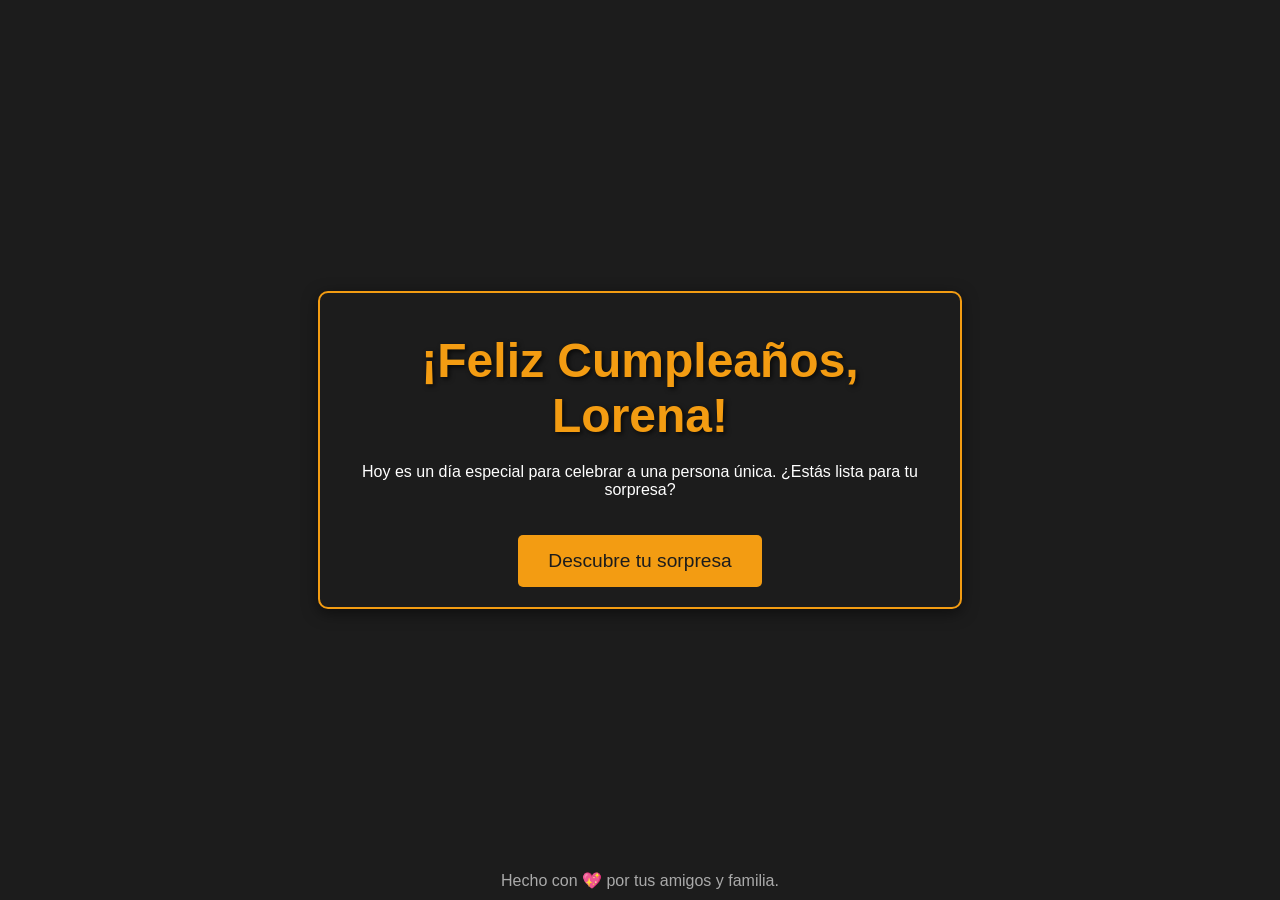
==== index.html @ 7abf1f30 "Update and rename Index.html to index.html" ====
<!DOCTYPE html>
<html lang="en">
<head>
    <meta charset="UTF-8">
    <meta name="viewport" content="width=device-width, initial-scale=1.0">
    <title>¡Feliz Cumpleaños, Lorena!</title>
    <style>
        body {
            margin: 0;
            padding: 0;
            font-family: 'Arial', sans-serif;
            background: #1c1c1c;
            color: #ffffff;
            display: flex;
            flex-direction: column;
            align-items: center;
            justify-content: center;
            height: 100vh;
            overflow: hidden;
        }

        h1 {
            font-size: 3rem;
            color: #f39c12;
            text-shadow: 2px 2px 5px rgba(0, 0, 0, 0.7);
            margin: 20px 0;
            animation: fadeIn 2s ease-in-out;
        }

        .container {
            text-align: center;
            max-width: 600px;
            padding: 20px;
            border: 2px solid #f39c12;
            border-radius: 10px;
            box-shadow: 0 4px 15px rgba(0, 0, 0, 0.5);
            animation: zoomIn 1.5s ease;
        }

        .button {
            margin-top: 20px;
            padding: 15px 30px;
            font-size: 1.2rem;
            background: #f39c12;
            color: #1c1c1c;
            border: none;
            border-radius: 5px;
            cursor: pointer;
            transition: all 0.3s ease;
        }

        .button:hover {
            background: #e67e22;
        }

        .hidden-content {
            display: none;
            margin-top: 20px;
            animation: fadeIn 2s ease-in-out;
        }

        .hidden-content h2 {
            font-size: 2rem;
            color: #f39c12;
        }

        .hidden-content p {
            font-size: 1.2rem;
            line-height: 1.6;
            color: #e0e0e0;
        }

        footer {
            position: absolute;
            bottom: 10px;
            text-align: center;
            font-size: 1rem;
            color: #aaa;
        }

        @keyframes fadeIn {
            from {
                opacity: 0;
            }
            to {
                opacity: 1;
            }
        }

        @keyframes zoomIn {
            from {
                transform: scale(0.8);
                opacity: 0;
            }
            to {
                transform: scale(1);
                opacity: 1;
            }
        }
    </style>
</head>
<body>
    <div class="container">
        <h1>¡Feliz Cumpleaños, Lorena!</h1>
        <p>Hoy es un día especial para celebrar a una persona única. ¿Estás lista para tu sorpresa?</p>
        <button class="button" onclick="showSurprise()">Descubre tu sorpresa</button>
        <div class="hidden-content" id="surprise">
            <h2>🎉 ¡Sorpresa! 🎉</h2>
            <p>Lorena, en este día tan especial queremos recordarte lo increíble que eres. Que este año esté lleno de éxitos, amor y momentos inolvidables. ¡Disfruta cada instante!</p>
            <p>Gracias por llenar nuestras vidas de luz y alegría. ¡Feliz cumpleaños!</p>
        </div>
    </div>

    <footer>
        Hecho con 💖 por tus amigos y familia.
    </footer>

    <script>
        function showSurprise() {
            const surprise = document.getElementById('surprise');
            surprise.style.display = 'block';
        }
    </script>
</body>
</html>
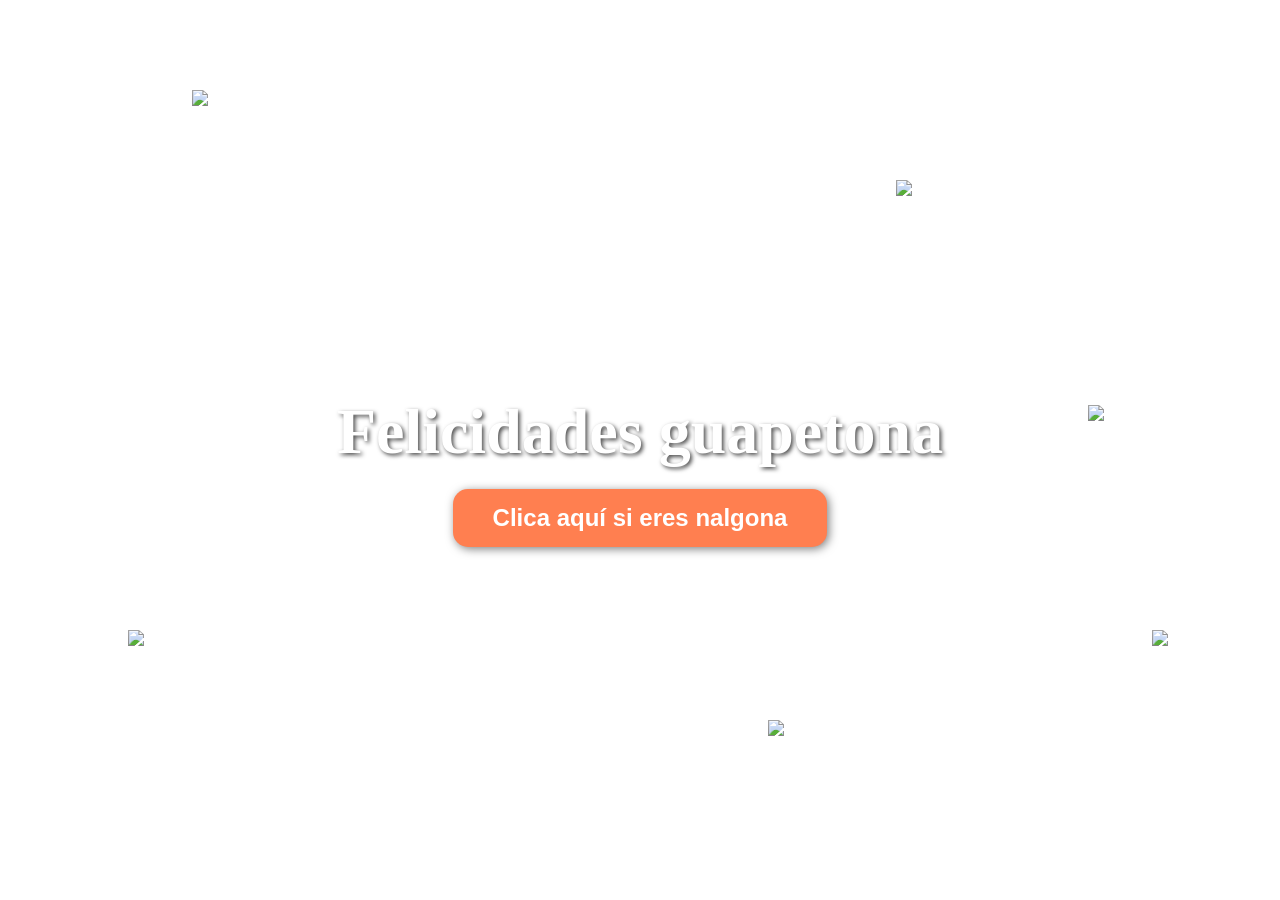
==== commit a30b7f42: "index.html" ====
--- a/index.html
+++ b/index.html
@@ -1,125 +1,231 @@
 <!DOCTYPE html>
-<html lang="en">
+<html lang="es">
 <head>
     <meta charset="UTF-8">
     <meta name="viewport" content="width=device-width, initial-scale=1.0">
-    <title>¡Feliz Cumpleaños, Lorena!</title>
+    <title>Felicidades Especiales</title>
     <style>
         body {
             margin: 0;
             padding: 0;
-            font-family: 'Arial', sans-serif;
-            background: #1c1c1c;
-            color: #ffffff;
+            background: url('https://png.pngtree.com/thumb_back/fw800/background/20230930/pngtree-sunset-at-thomaquio-image_13360020.jpg') no-repeat center center fixed;
+            background-size: cover;
+            font-family: 'Poppins', sans-serif;
+            color: white;
+            text-align: center;
+            position: relative;
+        }
+
+        .container {
             display: flex;
             flex-direction: column;
+            justify-content: center;
             align-items: center;
-            justify-content: center;
             height: 100vh;
-            overflow: hidden;
+            padding: 20px;
+            box-sizing: border-box;
+            position: relative;
+            z-index: 1;
         }
 
         h1 {
-            font-size: 3rem;
-            color: #f39c12;
-            text-shadow: 2px 2px 5px rgba(0, 0, 0, 0.7);
-            margin: 20px 0;
-            animation: fadeIn 2s ease-in-out;
-        }
-
-        .container {
-            text-align: center;
-            max-width: 600px;
-            padding: 20px;
-            border: 2px solid #f39c12;
-            border-radius: 10px;
-            box-shadow: 0 4px 15px rgba(0, 0, 0, 0.5);
-            animation: zoomIn 1.5s ease;
-        }
-
-        .button {
-            margin-top: 20px;
-            padding: 15px 30px;
-            font-size: 1.2rem;
-            background: #f39c12;
-            color: #1c1c1c;
+            font-family: 'Lora', serif;
+            font-size: 4rem;
+            font-weight: bold;
+            margin-bottom: 20px;
+            text-shadow: 2px 2px 4px rgba(0, 0, 0, 0.7);
+        }
+
+        button {
+            padding: 15px 40px;
+            font-size: 1.5rem;
+            font-weight: bold;
+            color: white;
+            background-color: #ff7f50;
             border: none;
-            border-radius: 5px;
+            border-radius: 15px;
             cursor: pointer;
+            box-shadow: 2px 2px 10px rgba(0, 0, 0, 0.5);
             transition: all 0.3s ease;
         }
 
-        .button:hover {
-            background: #e67e22;
-        }
-
-        .hidden-content {
+        button:hover {
+            background-color: #ff4500;
+            transform: scale(1.1);
+        }
+
+        .hidden {
             display: none;
             margin-top: 20px;
-            animation: fadeIn 2s ease-in-out;
-        }
-
-        .hidden-content h2 {
-            font-size: 2rem;
-            color: #f39c12;
-        }
-
-        .hidden-content p {
+            background: rgba(255, 255, 255, 0.9);
+            color: black;
+            padding: 30px;
+            border-radius: 15px;
+            box-shadow: 2px 2px 15px rgba(0, 0, 0, 0.4);
+            width: 90%;
+            max-width: 700px;
             font-size: 1.2rem;
             line-height: 1.6;
-            color: #e0e0e0;
-        }
-
-        footer {
+            text-align: left;
+        }
+
+        .hidden p {
+            margin: 0 0 15px;
+        }
+
+        .cats {
+            margin-top: 20px;
+            display: flex;
+            justify-content: center;
+            flex-wrap: wrap;
+        }
+
+        .cats img {
+            width: 200px;  /* Aumentado el tamaño de las imágenes dentro del div cats */
+            height: auto;
+            margin: 10px;
+            border-radius: 10px;
+            box-shadow: 2px 2px 10px rgba(0, 0, 0, 0.5);
+            transition: transform 0.3s ease;
+        }
+
+        .cats img:hover {
+            transform: scale(1.2);
+        }
+
+        /* Estilo para gatitos flotantes */
+        .floating-cat {
             position: absolute;
-            bottom: 10px;
-            text-align: center;
-            font-size: 1rem;
-            color: #aaa;
-        }
-
-        @keyframes fadeIn {
-            from {
-                opacity: 0;
+            z-index: 0;
+            width: 150px;  /* Reducido el tamaño del gatito 3 */
+            height: auto;
+            opacity: 1;  /* Eliminada la transparencia */
+            animation: float 10s infinite ease-in-out;
+        }
+        p {
+            font-family: 'Lora', serif;  /* Usar Lora para los párrafos, fuente elegante */
+            font-size: 1.2rem;  /* Tamaño del texto */
+            font-weight: 400;  /* Peso normal para un estilo más sutil */
+            line-height: 1.8;  /* Espaciado entre las líneas para mayor legibilidad */
+            margin: 0 0 15px 0;  /* Espaciado entre párrafos */
+            text-align: left;  /* Alineación a la izquierda */
+            max-width: 650px;  /* Limitar el ancho de los párrafos para que no se vean tan largos */
+            margin-left: auto;
+            margin-right: auto;
+            text-shadow: 1px 1px 2px rgba(0, 0, 0, 0.4);  /* Sombra sutil para resaltar el texto */
+        }
+
+    /* Para mejorar aún más el estilo de los párrafos al pasar el ratón */
+        p:hover {
+            color: #ff7f50;  /* Cambiar el color a naranja suave al pasar el ratón */
+            transition: color 0.3s ease;
+        }
+
+        /* Animación de movimiento flotante */
+        @keyframes float {
+            0% {
+                transform: translateY(0);
             }
-            to {
-                opacity: 1;
+            50% {
+                transform: translateY(30px);
             }
-        }
-
-        @keyframes zoomIn {
-            from {
-                transform: scale(0.8);
-                opacity: 0;
+            100% {
+                transform: translateY(0);
             }
-            to {
-                transform: scale(1);
-                opacity: 1;
-            }
-        }
+        }
+
+        .floating-cat:nth-child(1) {
+            top: 10%;
+            left: 15%;
+        }
+
+        .floating-cat:nth-child(2) {
+            top: 20%;  /* Subido un poco */
+            left: 70%;
+        }
+
+        .floating-cat:nth-child(3) {
+            top: 70%;  /* Reposicionado en una esquina */
+            left: 90%;  /* Más cerca de la esquina derecha */
+            width: 100px;  /* Reducido el tamaño */
+        }
+
+        .floating-cat:nth-child(4) {
+            top: 70%;
+            left: 10%;
+        }
+
+        .floating-cat:nth-child(5) {
+            top: 80%;
+            left: 60%;
+        }
+
+        /* Nueva imagen flotante a la derecha */
+        .floating-cat:nth-child(6) {
+            top: 45%;  /* Subido un poco */
+            left: 85%;  /* Nueva imagen flotante hacia la derecha */
+        }
+
+        /* Estilo de la imagen que aparecerá después del clic */
+        .message-image {
+            margin-top: 30px;
+            width: 250px;
+            border-radius: 15px;
+            box-shadow: 2px 2px 10px rgba(0, 0, 0, 0.5);
+        }
+
     </style>
 </head>
 <body>
+    <img src="https://encrypted-tbn0.gstatic.com/images?q=tbn:ANd9GcTwWx8VSW1b2nhRox4B-IE-PFbwlvKMLRu0Rw&s" class="floating-cat" alt="Gatito 1">
+    <img src="https://i.ytimg.com/vi/y2vQFi77HNA/sddefault.jpg" class="floating-cat" alt="Gatito 2">
+    <img src="https://encrypted-tbn0.gstatic.com/images?q=tbn:ANd9GcTrD-Cbj1tuQQirh9mB2X4egd3Ph850RJIi6A&s" class="floating-cat" alt="Gatito 3">
+    <img src="https://encrypted-tbn0.gstatic.com/images?q=tbn:ANd9GcRSjhWwIRbdREoqjlgVYFqUUyaPHQX1wOw3cA&s" class="floating-cat" alt="Gatito 4">
+    <img src="https://preview.redd.it/meme-de-gato-v0-krd7xsbs9dvc1.jpeg?auto=webp&s=87ba53c53f3727203c5fee4ac781815cfe95858a" class="floating-cat" alt="Gatito 5">
+    <img src="https://www.boredpanda.es/blog/wp-content/uploads/2024/03/GA-FB.png" class="floating-cat" alt="Gatito extra">
+
     <div class="container">
-        <h1>¡Feliz Cumpleaños, Lorena!</h1>
-        <p>Hoy es un día especial para celebrar a una persona única. ¿Estás lista para tu sorpresa?</p>
-        <button class="button" onclick="showSurprise()">Descubre tu sorpresa</button>
-        <div class="hidden-content" id="surprise">
-            <h2>🎉 ¡Sorpresa! 🎉</h2>
-            <p>Lorena, en este día tan especial queremos recordarte lo increíble que eres. Que este año esté lleno de éxitos, amor y momentos inolvidables. ¡Disfruta cada instante!</p>
-            <p>Gracias por llenar nuestras vidas de luz y alegría. ¡Feliz cumpleaños!</p>
+        <h1 id="greeting">Felicidades guapetona</h1>
+        <button id="revealMessage">Clica aquí si eres nalgona</button>
+        <div id="message" class="hidden">
+            <p>
+                Felicidades guapetona, que sigas cumpliendo más años porque te recuerdo que eres como el vino contra más maduro más bueno está ufufu.
+                Espero que estés bien y no tengas mucho estrés encima, aunque sé que lo tienes. Ya sabes, como te he dicho 9329329392 veces, 
+                que puedes contármelo y soltarme tus pensamientos, aunque no te atrevas aunque tambien entiendo que te da miedo contar las cosas.
+                Pero bueno, sigue cumpliendo más años y haciéndote más bonita y hermosa. No cambies tu forma de ser, que así eres increíble, aunque 
+                tengas tus fallas como que quieras más a los michis que a mí, digooo… ¿Cómo se borra esto? Bueno, ¡felices cumpleaños a ti! Y si 
+                tienes algún familiar que cumple reciente… eso ya no me acuerdo, no te voy a mentir.💖💖
+            </p>
+            <div class="cats">
+                <img src="[data-uri]" alt="coche1" class="message-image">
+                <img src="https://encrypted-tbn0.gstatic.com/images?q=tbn:ANd9GcSyOoXobIlMUsPI-h0_Im69RVlxAel_JS_PRw&s" alt="coche2" class="message-image">
+                <img src="[data-uri]" alt="coche3" class="message-image">
+            </div>
         </div>
     </div>
 
-    <footer>
-        Hecho con 💖 por tus amigos y familia.
-    </footer>
-
     <script>
-        function showSurprise() {
-            const surprise = document.getElementById('surprise');
-            surprise.style.display = 'block';
-        }
+        const button = document.getElementById('revealMessage');
+        const message = document.getElementById('message');
+        const greeting = document.getElementById('greeting');
+        const body = document.body;
+        const floatingCats = document.querySelectorAll('.floating-cat');
+
+        button.addEventListener('click', () => {
+            // Cambiar el fondo a un degradado de negro a azul fuerte
+            body.style.background = "linear-gradient(to bottom, #000000, #00008B)";  // Degradado de negro a azul fuerte
+            body.style.backgroundSize = 'cover';
+
+            // Ocultar las fotos de los gatos flotantes
+            floatingCats.forEach(cat => cat.style.display = 'none');
+
+            // Ocultar el botón y el saludo
+            greeting.style.display = 'none';
+            button.style.display = 'none';
+
+            // Mostrar el mensaje
+            message.classList.remove('hidden');
+        });
     </script>
 </body>
 </html>
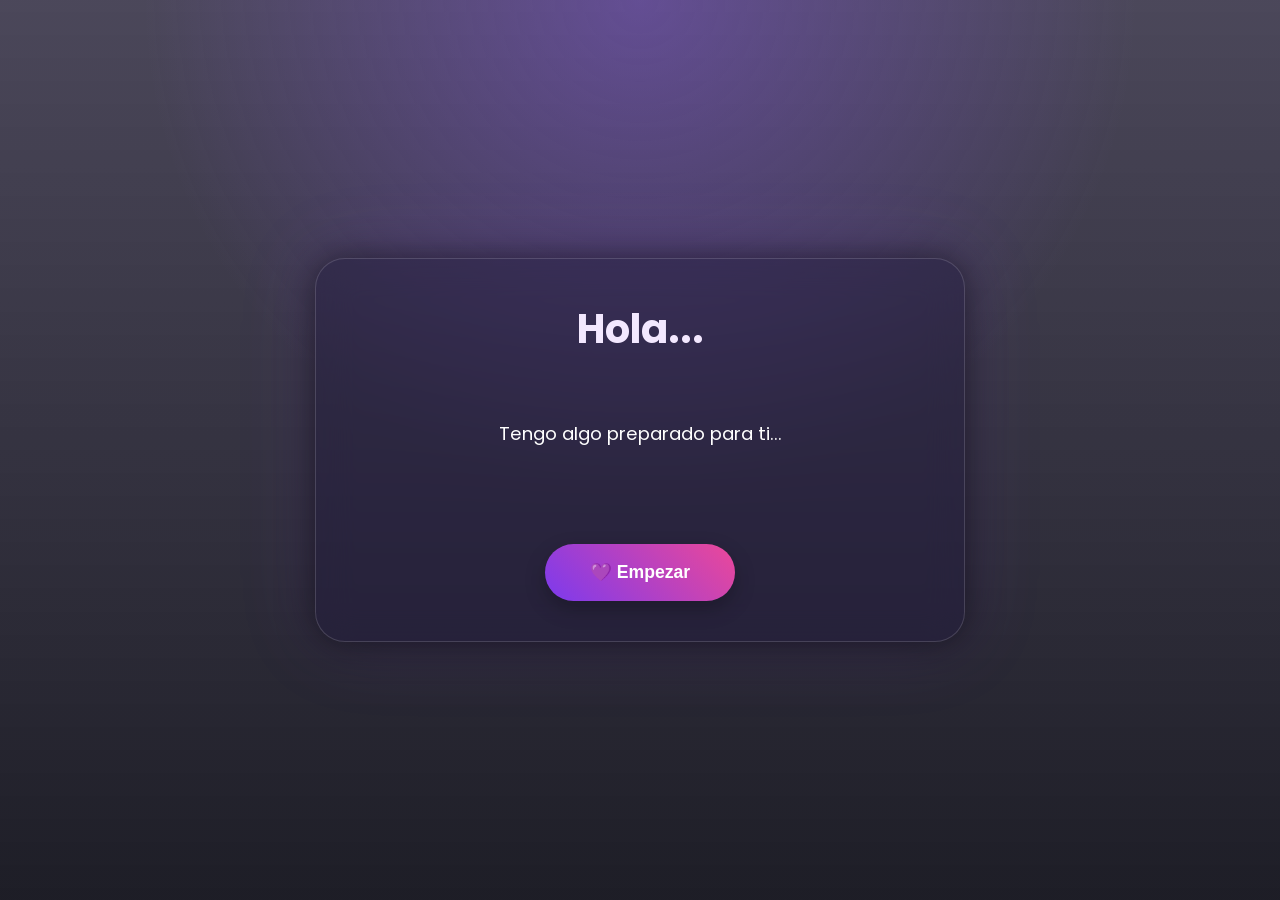
==== commit 3c8adb7c: "Add files via upload" ====
--- a/index.html
+++ b/index.html
@@ -1,231 +1,65 @@
 <!DOCTYPE html>
 <html lang="es">
+
 <head>
+
     <meta charset="UTF-8">
     <meta name="viewport" content="width=device-width, initial-scale=1.0">
-    <title>Felicidades Especiales</title>
-    <style>
-        body {
-            margin: 0;
-            padding: 0;
-            background: url('https://png.pngtree.com/thumb_back/fw800/background/20230930/pngtree-sunset-at-thomaquio-image_13360020.jpg') no-repeat center center fixed;
-            background-size: cover;
-            font-family: 'Poppins', sans-serif;
-            color: white;
-            text-align: center;
-            position: relative;
-        }
 
-        .container {
-            display: flex;
-            flex-direction: column;
-            justify-content: center;
-            align-items: center;
-            height: 100vh;
-            padding: 20px;
-            box-sizing: border-box;
-            position: relative;
-            z-index: 1;
-        }
+    <title>Para alguien muy especial 💜</title>
 
-        h1 {
-            font-family: 'Lora', serif;
-            font-size: 4rem;
-            font-weight: bold;
-            margin-bottom: 20px;
-            text-shadow: 2px 2px 4px rgba(0, 0, 0, 0.7);
-        }
+    <link rel="stylesheet" href="style.css">
 
-        button {
-            padding: 15px 40px;
-            font-size: 1.5rem;
-            font-weight: bold;
-            color: white;
-            background-color: #ff7f50;
-            border: none;
-            border-radius: 15px;
-            cursor: pointer;
-            box-shadow: 2px 2px 10px rgba(0, 0, 0, 0.5);
-            transition: all 0.3s ease;
-        }
+    <link href="https://fonts.googleapis.com/css2?family=Poppins:wght@300;400;600;700&display=swap" rel="stylesheet">
 
-        button:hover {
-            background-color: #ff4500;
-            transform: scale(1.1);
-        }
+</head>
 
-        .hidden {
-            display: none;
-            margin-top: 20px;
-            background: rgba(255, 255, 255, 0.9);
-            color: black;
-            padding: 30px;
-            border-radius: 15px;
-            box-shadow: 2px 2px 15px rgba(0, 0, 0, 0.4);
-            width: 90%;
-            max-width: 700px;
-            font-size: 1.2rem;
-            line-height: 1.6;
-            text-align: left;
-        }
+<body>
 
-        .hidden p {
-            margin: 0 0 15px;
-        }
+    <!-- Fondo -->
+    <div class="background"></div>
 
-        .cats {
-            margin-top: 20px;
-            display: flex;
-            justify-content: center;
-            flex-wrap: wrap;
-        }
+    <!-- Efectos -->
+    <div id="huellas"></div>
+    <div id="hearts"></div>
 
-        .cats img {
-            width: 200px;  /* Aumentado el tamaño de las imágenes dentro del div cats */
-            height: auto;
-            margin: 10px;
-            border-radius: 10px;
-            box-shadow: 2px 2px 10px rgba(0, 0, 0, 0.5);
-            transition: transform 0.3s ease;
-        }
+    <!-- Decoración flotante -->
 
-        .cats img:hover {
-            transform: scale(1.2);
-        }
+    <img class="gato gato1" src="assets/gatito1.png" alt="">
+    <img class="gato gato2" src="assets/gatito2.png" alt="">
+    <img class="gato gato3" src="assets/gatito3.png" alt="">
 
-        /* Estilo para gatitos flotantes */
-        .floating-cat {
-            position: absolute;
-            z-index: 0;
-            width: 150px;  /* Reducido el tamaño del gatito 3 */
-            height: auto;
-            opacity: 1;  /* Eliminada la transparencia */
-            animation: float 10s infinite ease-in-out;
-        }
-        p {
-            font-family: 'Lora', serif;  /* Usar Lora para los párrafos, fuente elegante */
-            font-size: 1.2rem;  /* Tamaño del texto */
-            font-weight: 400;  /* Peso normal para un estilo más sutil */
-            line-height: 1.8;  /* Espaciado entre las líneas para mayor legibilidad */
-            margin: 0 0 15px 0;  /* Espaciado entre párrafos */
-            text-align: left;  /* Alineación a la izquierda */
-            max-width: 650px;  /* Limitar el ancho de los párrafos para que no se vean tan largos */
-            margin-left: auto;
-            margin-right: auto;
-            text-shadow: 1px 1px 2px rgba(0, 0, 0, 0.4);  /* Sombra sutil para resaltar el texto */
-        }
+    <img class="decoracion luna" src="assets/luna_morada.png" alt="">
+    <img class="decoracion ciudad" src="assets/newyork_icon.png" alt="">
 
-    /* Para mejorar aún más el estilo de los párrafos al pasar el ratón */
-        p:hover {
-            color: #ff7f50;  /* Cambiar el color a naranja suave al pasar el ratón */
-            transition: color 0.3s ease;
-        }
+    <main id="main">
 
-        /* Animación de movimiento flotante */
-        @keyframes float {
-            0% {
-                transform: translateY(0);
-            }
-            50% {
-                transform: translateY(30px);
-            }
-            100% {
-                transform: translateY(0);
-            }
-        }
+        <h1 id="title">
+            Hola...
+        </h1>
 
-        .floating-cat:nth-child(1) {
-            top: 10%;
-            left: 15%;
-        }
+        <p id="text">
+            Tengo algo preparado para ti...
+        </p>
 
-        .floating-cat:nth-child(2) {
-            top: 20%;  /* Subido un poco */
-            left: 70%;
-        }
+        <img id="imagenHistoria" src="" alt="">
 
-        .floating-cat:nth-child(3) {
-            top: 70%;  /* Reposicionado en una esquina */
-            left: 90%;  /* Más cerca de la esquina derecha */
-            width: 100px;  /* Reducido el tamaño */
-        }
+        <div id="buttons">
 
-        .floating-cat:nth-child(4) {
-            top: 70%;
-            left: 10%;
-        }
+            <button id="startButton">
+                💜 Empezar
+            </button>
 
-        .floating-cat:nth-child(5) {
-            top: 80%;
-            left: 60%;
-        }
+        </div>
 
-        /* Nueva imagen flotante a la derecha */
-        .floating-cat:nth-child(6) {
-            top: 45%;  /* Subido un poco */
-            left: 85%;  /* Nueva imagen flotante hacia la derecha */
-        }
+    </main>
 
-        /* Estilo de la imagen que aparecerá después del clic */
-        .message-image {
-            margin-top: 30px;
-            width: 250px;
-            border-radius: 15px;
-            box-shadow: 2px 2px 10px rgba(0, 0, 0, 0.5);
-        }
+    <audio id="music" loop>
+        <source src="assets/musica.mp3" type="audio/mpeg">
+    </audio>
 
-    </style>
-</head>
-<body>
-    <img src="https://encrypted-tbn0.gstatic.com/images?q=tbn:ANd9GcTwWx8VSW1b2nhRox4B-IE-PFbwlvKMLRu0Rw&s" class="floating-cat" alt="Gatito 1">
-    <img src="https://i.ytimg.com/vi/y2vQFi77HNA/sddefault.jpg" class="floating-cat" alt="Gatito 2">
-    <img src="https://encrypted-tbn0.gstatic.com/images?q=tbn:ANd9GcTrD-Cbj1tuQQirh9mB2X4egd3Ph850RJIi6A&s" class="floating-cat" alt="Gatito 3">
-    <img src="https://encrypted-tbn0.gstatic.com/images?q=tbn:ANd9GcRSjhWwIRbdREoqjlgVYFqUUyaPHQX1wOw3cA&s" class="floating-cat" alt="Gatito 4">
-    <img src="https://preview.redd.it/meme-de-gato-v0-krd7xsbs9dvc1.jpeg?auto=webp&s=87ba53c53f3727203c5fee4ac781815cfe95858a" class="floating-cat" alt="Gatito 5">
-    <img src="https://www.boredpanda.es/blog/wp-content/uploads/2024/03/GA-FB.png" class="floating-cat" alt="Gatito extra">
+    <script src="script.js"></script>
 
-    <div class="container">
-        <h1 id="greeting">Felicidades guapetona</h1>
-        <button id="revealMessage">Clica aquí si eres nalgona</button>
-        <div id="message" class="hidden">
-            <p>
-                Felicidades guapetona, que sigas cumpliendo más años porque te recuerdo que eres como el vino contra más maduro más bueno está ufufu.
-                Espero que estés bien y no tengas mucho estrés encima, aunque sé que lo tienes. Ya sabes, como te he dicho 9329329392 veces, 
-                que puedes contármelo y soltarme tus pensamientos, aunque no te atrevas aunque tambien entiendo que te da miedo contar las cosas.
-                Pero bueno, sigue cumpliendo más años y haciéndote más bonita y hermosa. No cambies tu forma de ser, que así eres increíble, aunque 
-                tengas tus fallas como que quieras más a los michis que a mí, digooo… ¿Cómo se borra esto? Bueno, ¡felices cumpleaños a ti! Y si 
-                tienes algún familiar que cumple reciente… eso ya no me acuerdo, no te voy a mentir.💖💖
-            </p>
-            <div class="cats">
-                <img src="[data-uri]" alt="coche1" class="message-image">
-                <img src="https://encrypted-tbn0.gstatic.com/images?q=tbn:ANd9GcSyOoXobIlMUsPI-h0_Im69RVlxAel_JS_PRw&s" alt="coche2" class="message-image">
-                <img src="[data-uri]" alt="coche3" class="message-image">
-            </div>
-        </div>
-    </div>
+</body>
 
-    <script>
-        const button = document.getElementById('revealMessage');
-        const message = document.getElementById('message');
-        const greeting = document.getElementById('greeting');
-        const body = document.body;
-        const floatingCats = document.querySelectorAll('.floating-cat');
-
-        button.addEventListener('click', () => {
-            // Cambiar el fondo a un degradado de negro a azul fuerte
-            body.style.background = "linear-gradient(to bottom, #000000, #00008B)";  // Degradado de negro a azul fuerte
-            body.style.backgroundSize = 'cover';
-
-            // Ocultar las fotos de los gatos flotantes
-            floatingCats.forEach(cat => cat.style.display = 'none');
-
-            // Ocultar el botón y el saludo
-            greeting.style.display = 'none';
-            button.style.display = 'none';
-
-            // Mostrar el mensaje
-            message.classList.remove('hidden');
-        });
-    </script>
-</body>
-</html>
+</html>
--- a/style.css
+++ b/style.css
@@ -0,0 +1,487 @@
+*{
+    margin:0;
+    padding:0;
+    box-sizing:border-box;
+}
+
+body{
+    min-height:100vh;
+    overflow:hidden;
+    font-family:'Poppins',sans-serif;
+    color:white;
+}
+
+/* ==========================
+        FONDO
+========================== */
+
+.background{
+
+    position:fixed;
+    inset:0;
+    z-index:-3;
+
+    background:
+    radial-gradient(circle at top,
+        rgba(145,90,255,.35),
+        transparent 45%),
+
+    linear-gradient(
+        rgba(15,10,35,.75),
+        rgba(5,5,15,.90)
+    ),
+
+    url("assets/fondo_ny.jpg");
+
+    background-size:cover;
+    background-position:center;
+
+    animation:fondo 18s infinite alternate;
+}
+
+@keyframes fondo{
+
+    from{
+        transform:scale(1);
+    }
+
+    to{
+        transform:scale(1.08);
+    }
+
+}
+
+/* ==========================
+        CAJA CENTRAL
+========================== */
+
+#main{
+
+    position:absolute;
+    top:50%;
+    left:50%;
+
+    transform:translate(-50%,-50%);
+
+    width:90%;
+    max-width:650px;
+
+    padding:40px;
+
+    text-align:center;
+
+    background:rgba(35,25,65,.45);
+
+    border:1px solid rgba(255,255,255,.15);
+
+    backdrop-filter:blur(18px);
+
+    border-radius:30px;
+
+    box-shadow:
+
+    0 0 35px rgba(0,0,0,.55),
+
+    0 0 80px rgba(150,80,255,.15);
+
+    animation:entrada 1.4s;
+}
+
+@keyframes entrada{
+
+    from{
+
+        opacity:0;
+
+        transform:
+        translate(-50%,-45%);
+    }
+
+    to{
+
+        opacity:1;
+
+        transform:
+        translate(-50%,-50%);
+    }
+
+}
+
+h1{
+
+    font-size:2.5rem;
+
+    margin-bottom:25px;
+
+    color:#f3e8ff;
+
+}
+
+p{
+
+    font-size:1.15rem;
+
+    line-height:1.8;
+
+    min-height:110px;
+
+    white-space:pre-line;
+
+}
+
+/* ==========================
+        IMAGEN HISTORIA
+========================== */
+
+#imagenHistoria{
+
+    width:170px;
+
+    margin:25px auto;
+
+    display:block;
+
+    animation:flotarImagen 5s infinite ease-in-out;
+
+}
+
+@keyframes flotarImagen{
+
+    0%,100%{
+
+        transform:translateY(0);
+    }
+
+    50%{
+
+        transform:translateY(-12px);
+    }
+
+}
+
+/* ==========================
+        BOTONES
+========================== */
+
+#buttons{
+
+    display:flex;
+
+    justify-content:center;
+
+    gap:20px;
+
+    flex-wrap:wrap;
+
+}
+
+button{
+
+    padding:18px 45px;
+
+    border:none;
+
+    border-radius:50px;
+
+    cursor:pointer;
+
+    color:white;
+
+    font-size:1.1rem;
+
+    font-weight:600;
+
+    transition:.30s;
+
+    background:
+    linear-gradient(
+        45deg,
+        #7c3aed,
+        #ec4899
+    );
+
+    box-shadow:
+    0 8px 20px rgba(0,0,0,.25);
+
+}
+
+button:hover{
+
+    transform:
+    scale(1.08);
+
+}
+
+button:disabled{
+
+    opacity:.6;
+
+    cursor:not-allowed;
+
+}
+
+#buttons button:nth-child(2){
+
+    background:
+    linear-gradient(
+        45deg,
+        #3b3b3b,
+        #707070
+    );
+
+}
+
+/* ==========================
+        GATOS
+========================== */
+
+.gato{
+
+    position:fixed;
+
+    width:90px;
+
+    opacity:.9;
+
+    animation:flotar 6s infinite ease-in-out;
+
+}
+
+.gato1{
+
+    left:4%;
+    top:15%;
+
+}
+
+.gato2{
+
+    right:5%;
+    top:65%;
+
+    animation-delay:2s;
+
+}
+
+.gato3{
+
+    right:10%;
+    top:18%;
+
+    animation-delay:1s;
+
+}
+
+@keyframes flotar{
+
+    0%,100%{
+
+        transform:translateY(0);
+    }
+
+    50%{
+
+        transform:translateY(-18px);
+    }
+
+}
+
+/* ==========================
+        DECORACIÓN
+========================== */
+
+.decoracion{
+
+    position:fixed;
+
+    opacity:.8;
+
+    animation:flotar 7s infinite;
+
+}
+
+.luna{
+
+    top:6%;
+    right:7%;
+
+    width:130px;
+
+}
+
+.ciudad{
+
+    left:5%;
+    bottom:8%;
+
+    width:120px;
+
+}
+
+/* ==========================
+        CORAZONES
+========================== */
+
+#hearts{
+
+    position:fixed;
+
+    inset:0;
+
+    pointer-events:none;
+
+    overflow:hidden;
+
+}
+
+.heart{
+
+    position:absolute;
+
+    bottom:-60px;
+
+    font-size:28px;
+
+    animation:subir linear forwards;
+
+}
+
+@keyframes subir{
+
+    from{
+
+        transform:
+        translateY(0)
+        rotate(0);
+
+        opacity:1;
+
+    }
+
+    to{
+
+        transform:
+        translateY(-110vh)
+        rotate(360deg);
+
+        opacity:0;
+
+    }
+
+}
+
+/* ==========================
+      HUELLAS DE GATO
+========================== */
+
+#huellas{
+
+    position:fixed;
+
+    inset:0;
+
+    pointer-events:none;
+
+    overflow:hidden;
+
+    z-index:-1;
+
+}
+
+.huella{
+
+    position:absolute;
+
+    top:-50px;
+
+    animation:caer linear forwards;
+
+    font-size:22px;
+
+    opacity:.65;
+
+}
+
+@keyframes caer{
+
+    from{
+
+        transform:
+        translateY(0)
+        rotate(0deg);
+
+    }
+
+    to{
+
+        transform:
+        translateY(110vh)
+        rotate(360deg);
+
+    }
+
+}
+
+/* ==========================
+        RESPONSIVE
+========================== */
+
+@media(max-width:700px){
+
+    #main{
+
+        width:92%;
+
+        padding:28px;
+
+    }
+
+    h1{
+
+        font-size:2rem;
+
+    }
+
+    p{
+
+        font-size:1rem;
+
+    }
+
+    #imagenHistoria{
+
+        width:140px;
+
+    }
+
+    .gato{
+
+        width:65px;
+
+    }
+
+    .luna{
+
+        width:90px;
+
+    }
+
+    .ciudad{
+
+        width:90px;
+
+    }
+
+    #buttons{
+
+        flex-direction:column;
+
+    }
+
+    button{
+
+        width:100%;
+
+    }
+
+}
